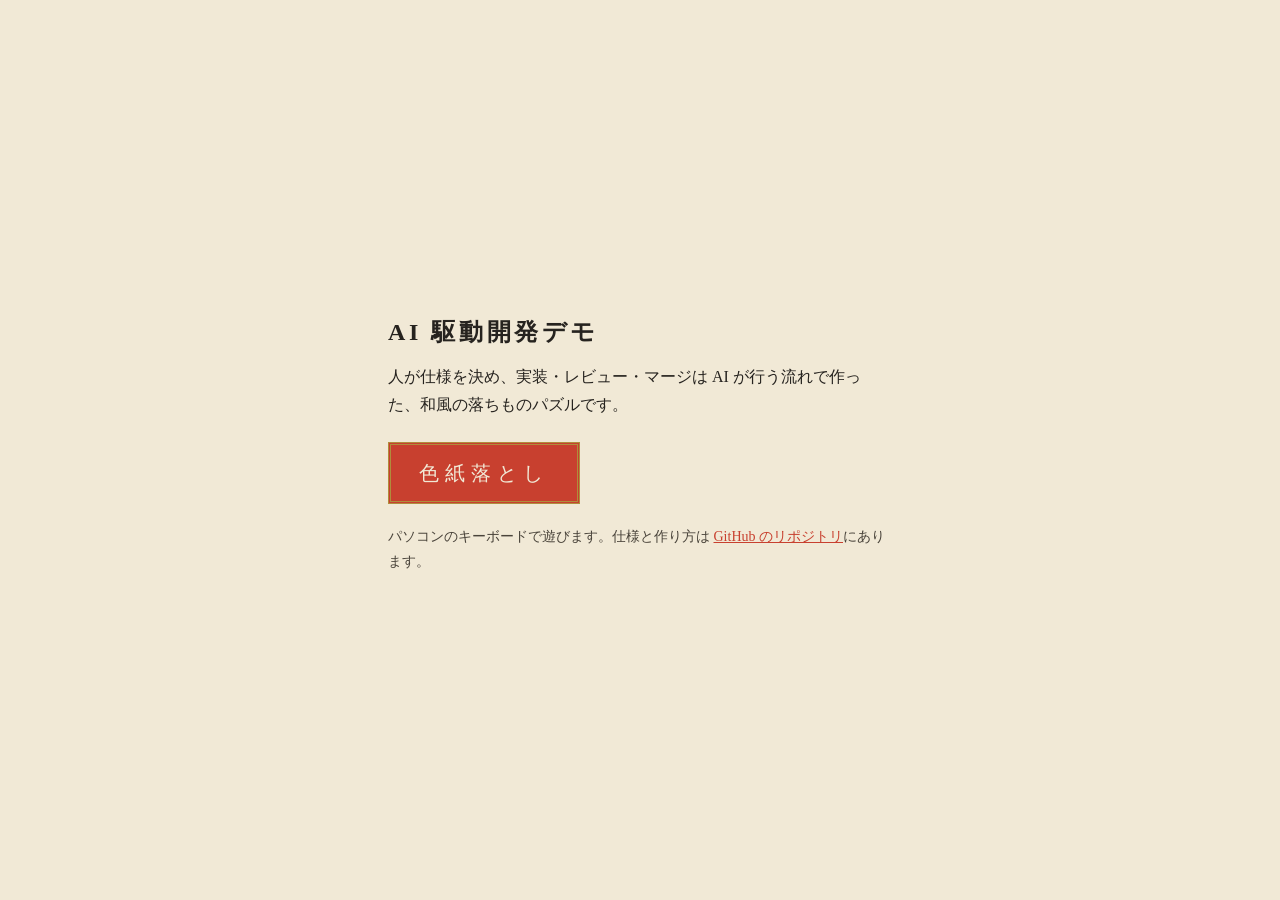
==== index.html @ cb7a2dd0 "README・入口ページ・キー割り当てのテストを追加する - game/keys.js: キー割り当てを main.js から出し、Node.js からテストできる形に - test/keys.tes" ====
<!doctype html>
<html lang="ja">
<head>
<meta charset="utf-8">
<meta name="viewport" content="width=device-width, initial-scale=1">
<title>AI 駆動開発デモ</title>
<style>
  :root { --washi: #f1e9d6; --sumi: #26231f; --shu: #c8402f; --kin: #b08d3c; }
  * { box-sizing: border-box; }
  body {
    margin: 0; min-height: 100vh;
    display: flex; align-items: center; justify-content: center;
    background: var(--washi); color: var(--sumi);
    font-family: "Hiragino Mincho ProN", "Yu Mincho", "YuMincho", "Noto Serif JP", serif;
    line-height: 1.8;
  }
  main { max-width: 34em; padding: 32px 20px; }
  h1 { font-size: 24px; letter-spacing: .15em; margin: 0 0 8px; }
  p { margin: 0 0 14px; }
  .play {
    display: inline-block; margin: 8px 0 20px; padding: 10px 28px;
    background: var(--shu); color: var(--washi); text-decoration: none;
    font-size: 20px; letter-spacing: .3em; border: 3px double var(--kin);
  }
  .play:hover, .play:focus { background: #a8321f; }
  a { color: var(--shu); }
  .note { font-size: 14px; color: #4a443b; }
</style>
</head>
<body>
<main>
  <h1>AI 駆動開発デモ</h1>
  <p>人が仕様を決め、実装・レビュー・マージは AI が行う流れで作った、和風の落ちものパズルです。</p>
  <a class="play" href="game/">色紙落とし</a>
  <p class="note">パソコンのキーボードで遊びます。仕様と作り方は <a href="https://github.com/kotaroyatabe0235/ai-driven-dev-demo">GitHub のリポジトリ</a>にあります。</p>
</main>
</body>
</html>
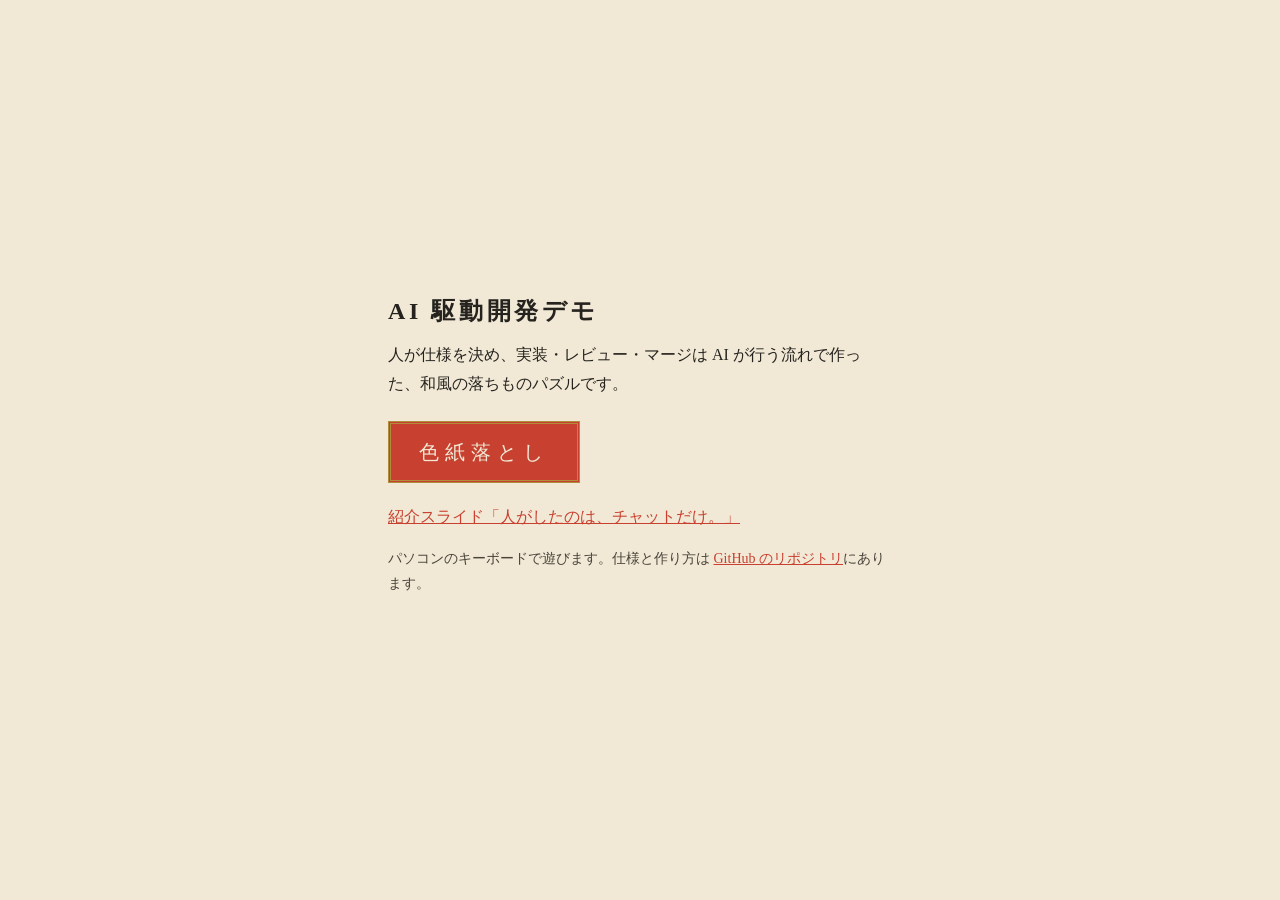
==== commit e0c23b91: "紹介スライドを足し、入口ページからリンクする Co-Authored-By: Claude Opus 5.5 <noreply@anthropic.com> Claude-Session: https" ====
--- a/index.html
+++ b/index.html
@@ -32,6 +32,7 @@
   <h1>AI 駆動開発デモ</h1>
   <p>人が仕様を決め、実装・レビュー・マージは AI が行う流れで作った、和風の落ちものパズルです。</p>
   <a class="play" href="game/">色紙落とし</a>
+  <p><a href="slides/">紹介スライド「人がしたのは、チャットだけ。」</a></p>
   <p class="note">パソコンのキーボードで遊びます。仕様と作り方は <a href="https://github.com/kotaroyatabe0235/ai-driven-dev-demo">GitHub のリポジトリ</a>にあります。</p>
 </main>
 </body>
